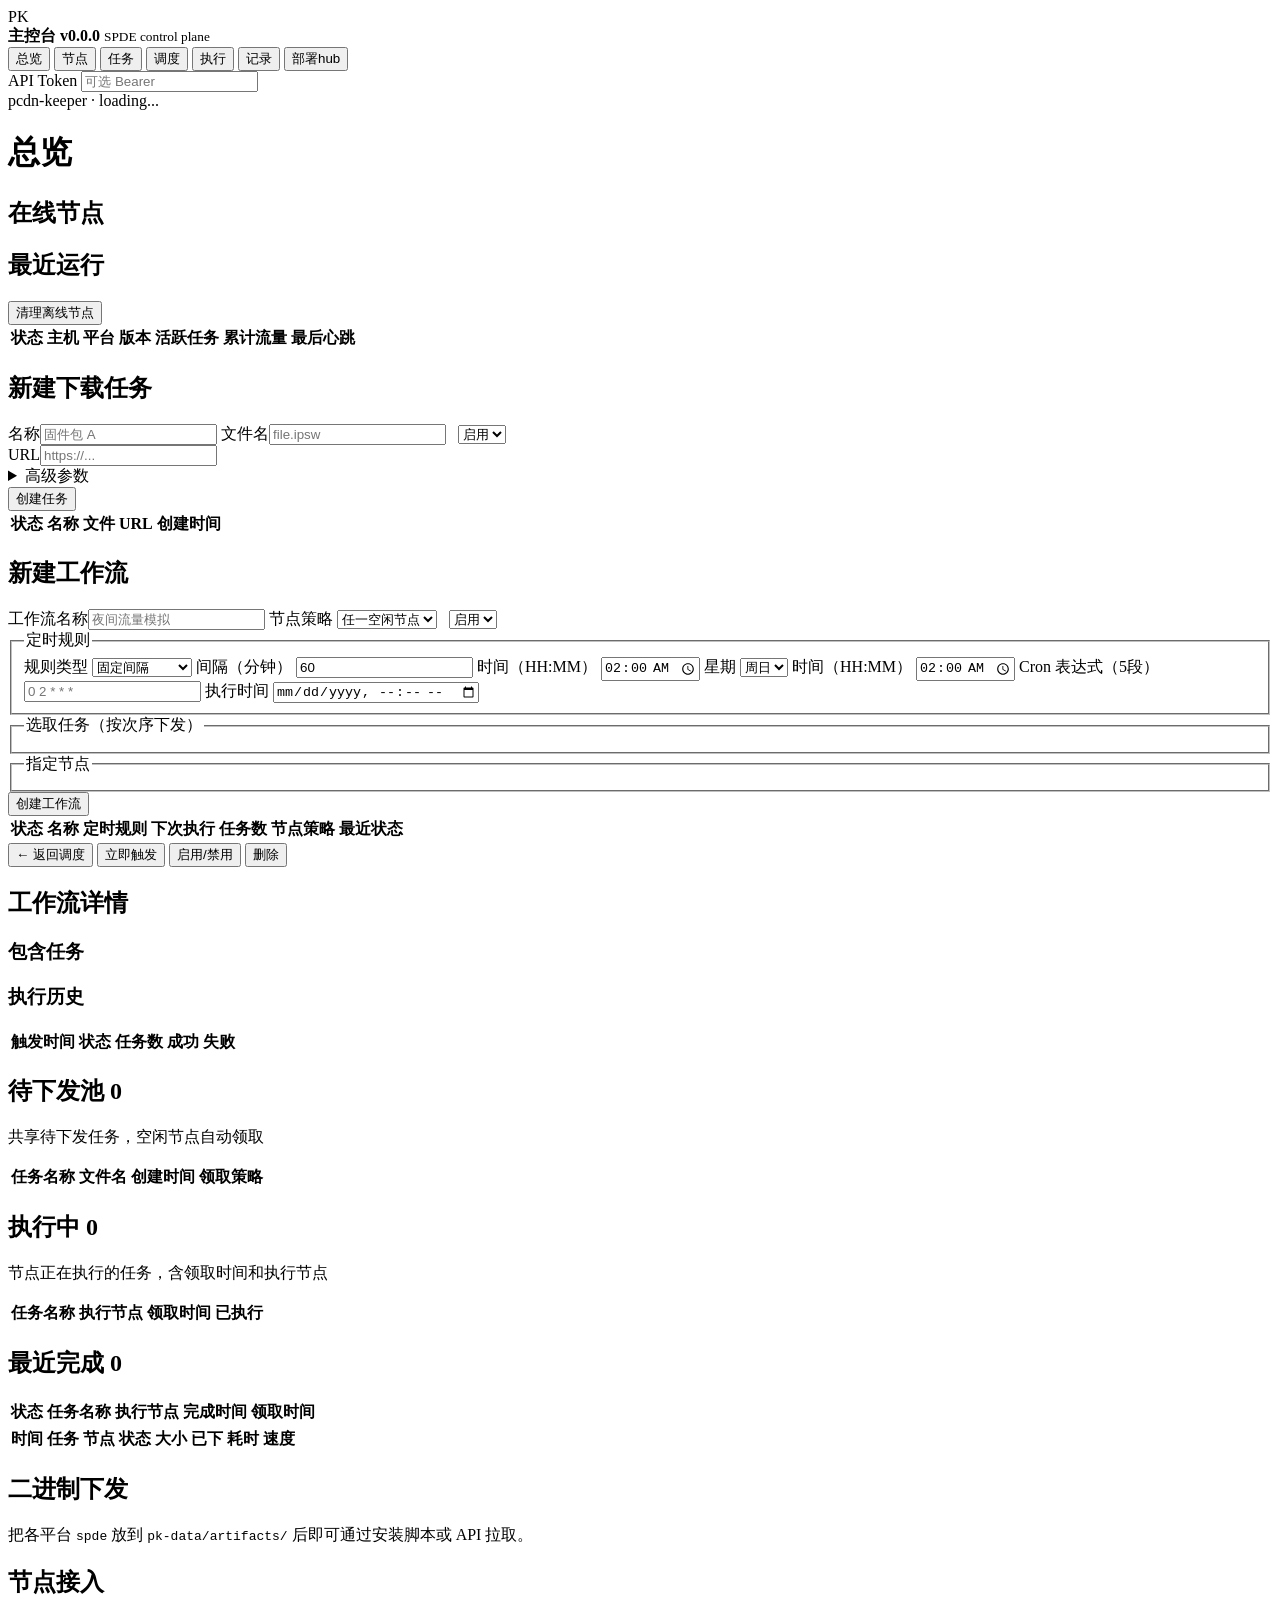
==== web/index.html @ dc01ba3b "feat: 接收spde实时进度 + 版本号接口 + 前端版本显示 - WebSocket新增task_progress消息处理，实时更新单任务进度 - WsManager新增内存实时状态存储(节点总" ====
<!DOCTYPE html>
<html lang="zh-CN">
<head>
  <meta charset="UTF-8" />
  <meta name="viewport" content="width=device-width, initial-scale=1" />
  <title>PK · SPDE 主控</title>
  <link rel="stylesheet" href="/assets/style.css" />
</head>
<body>
  <aside class="rail">
    <div class="brand">
      <span class="mark">PK</span>
      <div>
        <strong>主控台 <span id="pk-version" class="ver">v0.0.0</span></strong>
        <small>SPDE control plane</small>
      </div>
    </div>
    <nav>
      <button class="nav on" data-view="dash">总览</button>
      <button class="nav" data-view="nodes">节点</button>
      <button class="nav" data-view="tasks">任务</button>
      <button class="nav" data-view="workflows">调度</button>
      <button class="nav" data-view="execution">执行</button>
      <button class="nav" data-view="runs">记录</button>
      <button class="nav" data-view="ship">部署hub</button>
    </nav>
    <div class="rail-foot">
      <label>API Token</label>
      <input id="token" type="password" placeholder="可选 Bearer" autocomplete="off" />
    </div>
    <div class="rail-version" id="rail-version">pcdn-keeper · loading...</div>
  </aside>

  <main>
    <header class="top">
      <h1 id="title">总览</h1>
      <div class="top-meta" id="clock"></div>
    </header>

    <!-- ==================== 总览 ==================== -->
    <section id="view-dash" class="view">
      <div class="kpis" id="kpis"></div>
      <div class="split">
        <article class="panel">
          <h2>在线节点</h2>
          <div id="dash-nodes" class="list"></div>
        </article>
        <article class="panel">
          <h2>最近运行</h2>
          <div id="dash-runs" class="list"></div>
        </article>
      </div>
    </section>

    <!-- ==================== 节点 ==================== -->
    <section id="view-nodes" class="view hidden">
      <div class="toolbar">
        <button id="purge-offline" class="ghost">清理离线节点</button>
      </div>
      <div class="table-wrap">
        <table>
          <thead>
            <tr>
              <th>状态</th><th>主机</th><th>平台</th><th>版本</th>
              <th>活跃任务</th><th>累计流量</th><th>最后心跳</th><th></th>
            </tr>
          </thead>
          <tbody id="node-body"></tbody>
        </table>
      </div>
    </section>

    <!-- ==================== 任务（任务池） ==================== -->
    <section id="view-tasks" class="view hidden">
      <article class="panel form-panel">
        <h2>新建下载任务</h2>
        <form id="task-form">
          <div class="grid3">
            <label>名称<input name="name" required placeholder="固件包 A" /></label>
            <label>文件名<input name="filename" required placeholder="file.ipsw" /></label>
            <label>&nbsp;
              <select name="enable_init">
                <option value="true" selected>启用</option>
                <option value="false">禁用</option>
              </select>
            </label>
          </div>
          <label>URL<input name="url" required placeholder="https://..." /></label>
          <details class="adv">
            <summary>高级参数</summary>
            <div class="grid3">
              <label>单文件并发连接数
                <input type="number" name="connections_per_file" min="1" max="64" placeholder="默认 8" />
              </label>
              <label>重试次数
                <input type="number" name="retry_times" min="0" max="20" placeholder="默认 3" />
              </label>
              <label>超时（秒）
                <input type="number" name="timeout" min="10" placeholder="默认 1800" />
              </label>
              <label>最大并发（全局）
                <input type="number" name="max_concurrent" min="1" max="64" placeholder="默认 4" />
              </label>
              <label>保存路径
                <input name="save_path" placeholder="默认 /tmp" />
              </label>
              <label class="chk-row">
                <input type="checkbox" name="skip_tls_verify" /> 跳过 TLS 验证 <span class="def-hint" data-def="skip_tls_verify"></span>
              </label>
              <label class="chk-row">
                <input type="checkbox" name="dry_run" /> 落盘 <span class="def-hint" data-def="dry_run"></span>
              </label>
            </div>
          </details>
          <div class="row">
            <button type="submit">创建任务</button>
          </div>
        </form>
      </article>
      <div class="table-wrap">
        <table>
          <thead>
            <tr>
              <th>状态</th><th>名称</th><th>文件</th><th>URL</th><th>创建时间</th><th></th>
            </tr>
          </thead>
          <tbody id="task-body"></tbody>
        </table>
      </div>
    </section>

    <!-- ==================== 调度（工作流） ==================== -->
    <section id="view-workflows" class="view hidden">
      <article class="panel form-panel">
        <h2>新建工作流</h2>
        <form id="workflow-form">
          <div class="grid3">
            <label>工作流名称<input name="name" required placeholder="夜间流量模拟" /></label>
            <label>节点策略
              <select name="target">
                <option value="any">任一空闲节点</option>
                <option value="all">全部在线节点</option>
                <option value="nodes">指定节点</option>
              </select>
            </label>
            <label>&nbsp;
              <select name="enable_init">
                <option value="true" selected>启用</option>
                <option value="false">禁用</option>
              </select>
            </label>
          </div>

          <fieldset class="schedule-group">
            <legend>定时规则</legend>
            <div class="grid3">
              <label>规则类型
                <select name="schedule_type" id="schedule-type">
                  <option value="interval">固定间隔</option>
                  <option value="daily">每天固定时间</option>
                  <option value="weekly">每周固定时间</option>
                  <option value="cron">Cron 表达式</option>
                  <option value="once">一次性执行</option>
                </select>
              </label>
              <!-- 间隔 -->
              <label class="sch-field" data-sch="interval">间隔（分钟）
                <input type="number" name="interval_minutes" min="1" value="60" />
              </label>
              <!-- 每天 -->
              <label class="sch-field hidden" data-sch="daily">时间（HH:MM）
                <input type="time" name="daily_time" value="02:00" />
              </label>
              <!-- 每周 -->
              <label class="sch-field hidden" data-sch="weekly">星期
                <select name="weekly_day">
                  <option value="0">周日</option>
                  <option value="1">周一</option>
                  <option value="2">周二</option>
                  <option value="3">周三</option>
                  <option value="4">周四</option>
                  <option value="5">周五</option>
                  <option value="6">周六</option>
                </select>
              </label>
              <label class="sch-field hidden" data-sch="weekly">时间（HH:MM）
                <input type="time" name="weekly_time" value="02:00" />
              </label>
              <!-- Cron -->
              <label class="sch-field hidden" data-sch="cron">Cron 表达式（5段）
                <input name="cron_expr" placeholder="0 2 * * *" />
              </label>
              <!-- 一次性 -->
              <label class="sch-field hidden" data-sch="once">执行时间
                <input type="datetime-local" name="once_at" />
              </label>
            </div>
          </fieldset>

          <fieldset class="task-picker">
            <legend>选取任务（按次序下发）</legend>
            <div id="task-picker-list" class="check-list"></div>
          </fieldset>

          <fieldset class="node-picker hidden" id="node-picker-wrap">
            <legend>指定节点</legend>
            <div id="node-picker-list" class="check-list"></div>
          </fieldset>

          <div class="row">
            <button type="submit">创建工作流</button>
          </div>
        </form>
      </article>

      <div class="table-wrap">
        <table>
          <thead>
            <tr>
              <th>状态</th><th>名称</th><th>定时规则</th><th>下次执行</th><th>任务数</th><th>节点策略</th><th>最近状态</th><th></th>
            </tr>
          </thead>
          <tbody id="workflow-body"></tbody>
        </table>
      </div>
    </section>

    <!-- ==================== 工作流详情 ==================== -->
    <section id="view-workflow-detail" class="view hidden">
      <div class="toolbar">
        <button id="wf-back" class="ghost">← 返回调度</button>
        <button id="wf-trigger" class="primary">立即触发</button>
        <button id="wf-toggle" class="ghost">启用/禁用</button>
        <button id="wf-delete" class="danger">删除</button>
      </div>
      <article class="panel">
        <h2 id="wf-detail-name">工作流详情</h2>
        <div class="wf-meta" id="wf-detail-meta"></div>
      </article>
      <div class="split">
        <article class="panel">
          <h3>包含任务</h3>
          <div id="wf-detail-tasks" class="list"></div>
        </article>
        <article class="panel">
          <h3>执行历史</h3>
          <div class="table-wrap">
            <table>
              <thead>
                <tr><th>触发时间</th><th>状态</th><th>任务数</th><th>成功</th><th>失败</th></tr>
              </thead>
              <tbody id="wf-detail-runs"></tbody>
            </table>
          </div>
        </article>
      </div>
    </section>

    <!-- ==================== 执行（待下发池 + 执行中） ==================== -->
    <section id="view-execution" class="view hidden">
      <div class="kpis" id="exec-kpis"></div>
      <div class="split">
        <article class="panel">
          <h2>待下发池 <span id="exec-pending-count" class="pill">0</span></h2>
          <p class="hint">共享待下发任务，空闲节点自动领取</p>
          <div class="table-wrap">
            <table>
              <thead>
                <tr><th>任务名称</th><th>文件名</th><th>创建时间</th><th>领取策略</th></tr>
              </thead>
              <tbody id="exec-pending-body"></tbody>
            </table>
          </div>
        </article>
        <article class="panel">
          <h2>执行中 <span id="exec-running-count" class="pill">0</span></h2>
          <p class="hint">节点正在执行的任务，含领取时间和执行节点</p>
          <div class="table-wrap">
            <table>
              <thead>
                <tr><th>任务名称</th><th>执行节点</th><th>领取时间</th><th>已执行</th></tr>
              </thead>
              <tbody id="exec-running-body"></tbody>
            </table>
          </div>
        </article>
      </div>
      <article class="panel">
        <h2>最近完成 <span id="exec-done-count" class="pill">0</span></h2>
        <div class="table-wrap">
          <table>
            <thead>
              <tr><th>状态</th><th>任务名称</th><th>执行节点</th><th>完成时间</th><th>领取时间</th></tr>
            </thead>
            <tbody id="exec-done-body"></tbody>
          </table>
        </div>
      </article>
    </section>

    <!-- ==================== 记录 ==================== -->
    <section id="view-runs" class="view hidden">
      <div class="table-wrap">
        <table>
          <thead>
            <tr>
              <th>时间</th><th>任务</th><th>节点</th><th>状态</th>
              <th>大小</th><th>已下</th><th>耗时</th><th>速度</th>
            </tr>
          </thead>
          <tbody id="run-body"></tbody>
        </table>
      </div>
    </section>

    <!-- ==================== 下发 ==================== -->
    <section id="view-ship" class="view hidden">
      <article class="panel">
        <h2>二进制下发</h2>
        <p class="hint">把各平台 <code>spde</code> 放到 <code>pk-data/artifacts/</code> 后即可通过安装脚本或 API 拉取。</p>
        <div id="arts" class="list"></div>
      </article>
      <article class="panel">
        <h2>节点接入</h2>
        <pre id="install-hint"></pre>
      </article>
    </section>
  </main>
  <script src="/assets/app.js"></script>
</body>
</html>
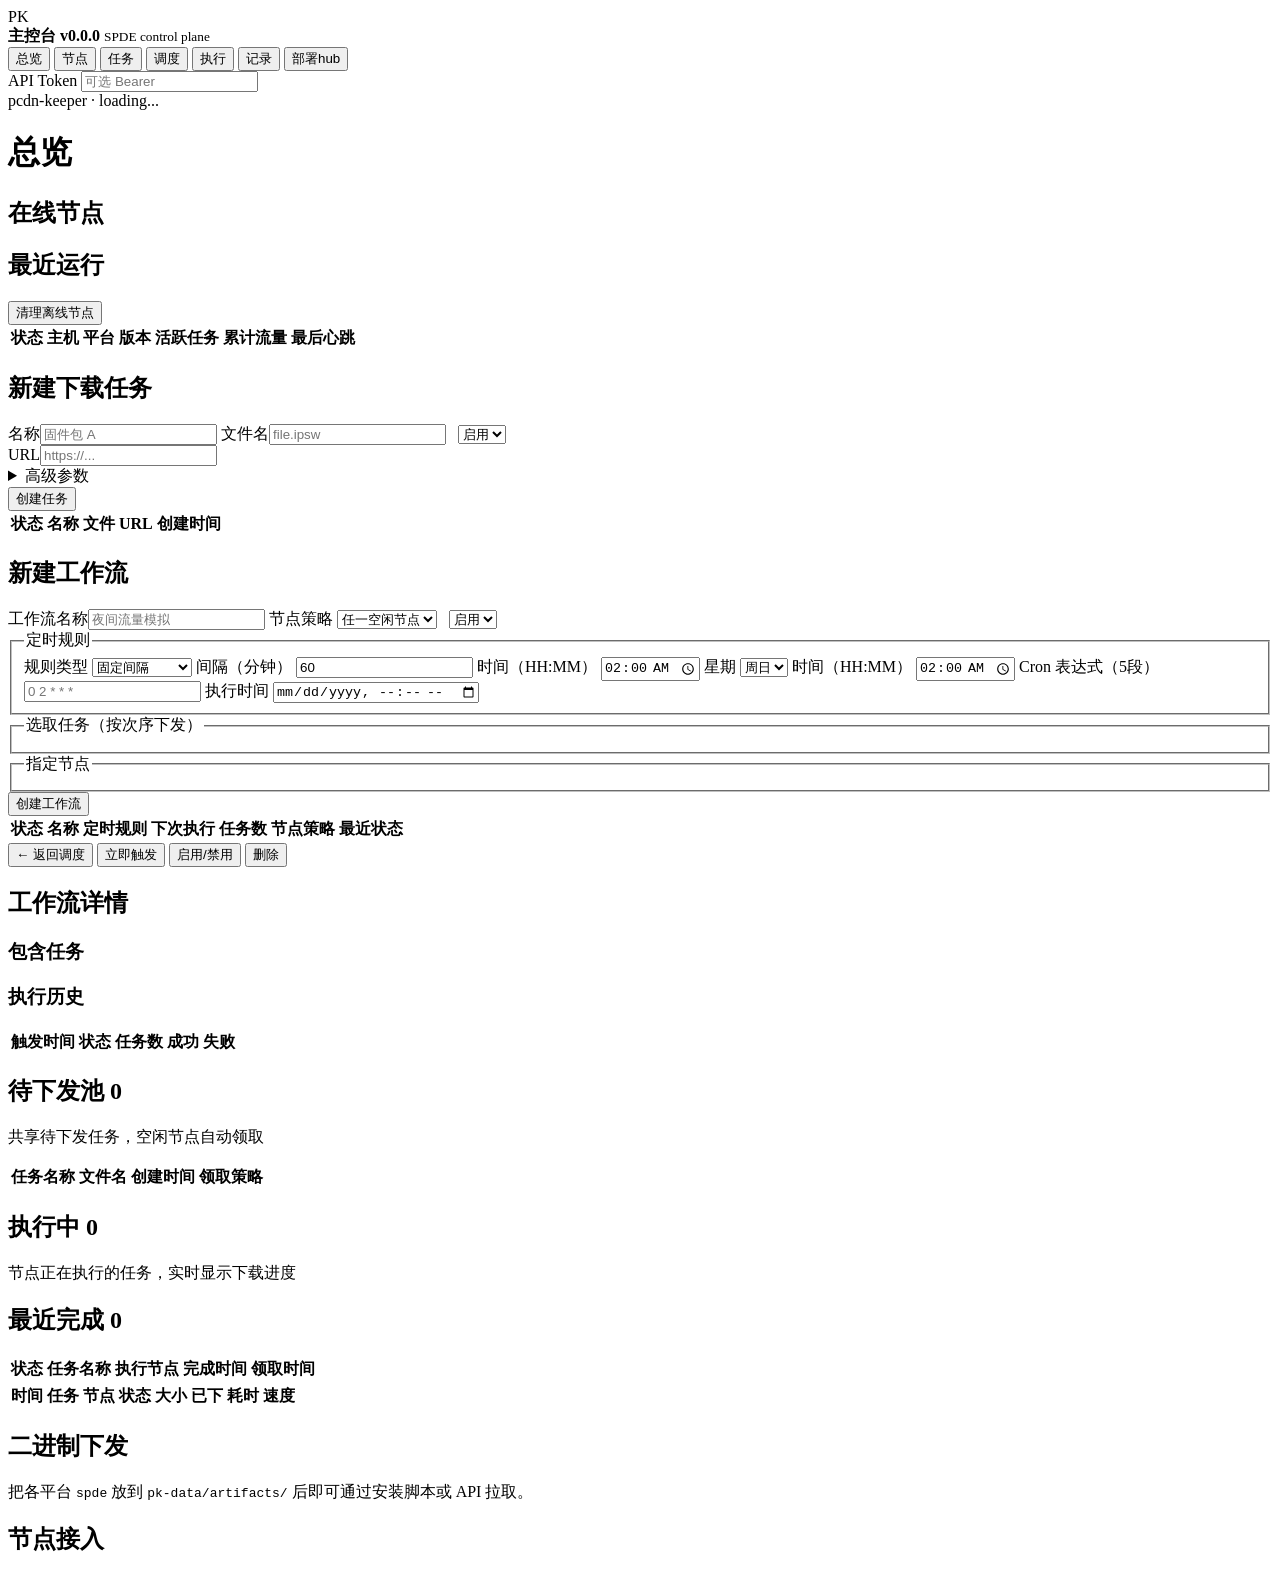
==== commit 3afaca75: "feat: 执行页面布局优化 - 垂直排列+执行中卡片式实时进度 - 三个显示块(待下发池/执行中/最近完成)改为垂直从上往下排列 - 执行中从表格改为卡片式布局，重点显示实时进度 - 每张卡片显示:" ====
--- a/web/index.html
+++ b/web/index.html
@@ -30,13 +30,11 @@
     </div>
     <div class="rail-version" id="rail-version">pcdn-keeper · loading...</div>
   </aside>
-
   <main>
     <header class="top">
       <h1 id="title">总览</h1>
       <div class="top-meta" id="clock"></div>
     </header>
-
     <!-- ==================== 总览 ==================== -->
     <section id="view-dash" class="view">
       <div class="kpis" id="kpis"></div>
@@ -51,7 +49,6 @@
         </article>
       </div>
     </section>
-
     <!-- ==================== 节点 ==================== -->
     <section id="view-nodes" class="view hidden">
       <div class="toolbar">
@@ -69,7 +66,6 @@
         </table>
       </div>
     </section>
-
     <!-- ==================== 任务（任务池） ==================== -->
     <section id="view-tasks" class="view hidden">
       <article class="panel form-panel">
@@ -128,7 +124,6 @@
         </table>
       </div>
     </section>
-
     <!-- ==================== 调度（工作流） ==================== -->
     <section id="view-workflows" class="view hidden">
       <article class="panel form-panel">
@@ -150,7 +145,6 @@
               </select>
             </label>
           </div>
-
           <fieldset class="schedule-group">
             <legend>定时规则</legend>
             <div class="grid3">
@@ -163,15 +157,12 @@
                   <option value="once">一次性执行</option>
                 </select>
               </label>
-              <!-- 间隔 -->
               <label class="sch-field" data-sch="interval">间隔（分钟）
                 <input type="number" name="interval_minutes" min="1" value="60" />
               </label>
-              <!-- 每天 -->
               <label class="sch-field hidden" data-sch="daily">时间（HH:MM）
                 <input type="time" name="daily_time" value="02:00" />
               </label>
-              <!-- 每周 -->
               <label class="sch-field hidden" data-sch="weekly">星期
                 <select name="weekly_day">
                   <option value="0">周日</option>
@@ -186,33 +177,27 @@
               <label class="sch-field hidden" data-sch="weekly">时间（HH:MM）
                 <input type="time" name="weekly_time" value="02:00" />
               </label>
-              <!-- Cron -->
               <label class="sch-field hidden" data-sch="cron">Cron 表达式（5段）
                 <input name="cron_expr" placeholder="0 2 * * *" />
               </label>
-              <!-- 一次性 -->
               <label class="sch-field hidden" data-sch="once">执行时间
                 <input type="datetime-local" name="once_at" />
               </label>
             </div>
           </fieldset>
-
           <fieldset class="task-picker">
             <legend>选取任务（按次序下发）</legend>
             <div id="task-picker-list" class="check-list"></div>
           </fieldset>
-
           <fieldset class="node-picker hidden" id="node-picker-wrap">
             <legend>指定节点</legend>
             <div id="node-picker-list" class="check-list"></div>
           </fieldset>
-
           <div class="row">
             <button type="submit">创建工作流</button>
           </div>
         </form>
       </article>
-
       <div class="table-wrap">
         <table>
           <thead>
@@ -224,7 +209,6 @@
         </table>
       </div>
     </section>
-
     <!-- ==================== 工作流详情 ==================== -->
     <section id="view-workflow-detail" class="view hidden">
       <div class="toolbar">
@@ -255,36 +239,32 @@
         </article>
       </div>
     </section>
-
-    <!-- ==================== 执行（待下发池 + 执行中） ==================== -->
+    <!-- ==================== 执行（垂直排列：待下发 → 执行中 → 最近完成） ==================== -->
     <section id="view-execution" class="view hidden">
       <div class="kpis" id="exec-kpis"></div>
-      <div class="split">
-        <article class="panel">
-          <h2>待下发池 <span id="exec-pending-count" class="pill">0</span></h2>
-          <p class="hint">共享待下发任务，空闲节点自动领取</p>
-          <div class="table-wrap">
-            <table>
-              <thead>
-                <tr><th>任务名称</th><th>文件名</th><th>创建时间</th><th>领取策略</th></tr>
-              </thead>
-              <tbody id="exec-pending-body"></tbody>
-            </table>
-          </div>
-        </article>
-        <article class="panel">
-          <h2>执行中 <span id="exec-running-count" class="pill">0</span></h2>
-          <p class="hint">节点正在执行的任务，含领取时间和执行节点</p>
-          <div class="table-wrap">
-            <table>
-              <thead>
-                <tr><th>任务名称</th><th>执行节点</th><th>领取时间</th><th>已执行</th></tr>
-              </thead>
-              <tbody id="exec-running-body"></tbody>
-            </table>
-          </div>
-        </article>
-      </div>
+
+      <!-- 待下发池 -->
+      <article class="panel">
+        <h2>待下发池 <span id="exec-pending-count" class="pill">0</span></h2>
+        <p class="hint">共享待下发任务，空闲节点自动领取</p>
+        <div class="table-wrap">
+          <table>
+            <thead>
+              <tr><th>任务名称</th><th>文件名</th><th>创建时间</th><th>领取策略</th></tr>
+            </thead>
+            <tbody id="exec-pending-body"></tbody>
+          </table>
+        </div>
+      </article>
+
+      <!-- 执行中（卡片式布局，详细实时进度） -->
+      <article class="panel">
+        <h2>执行中 <span id="exec-running-count" class="pill">0</span></h2>
+        <p class="hint">节点正在执行的任务，实时显示下载进度</p>
+        <div id="exec-running-cards" class="running-cards"></div>
+      </article>
+
+      <!-- 最近完成 -->
       <article class="panel">
         <h2>最近完成 <span id="exec-done-count" class="pill">0</span></h2>
         <div class="table-wrap">
@@ -297,7 +277,6 @@
         </div>
       </article>
     </section>
-
     <!-- ==================== 记录 ==================== -->
     <section id="view-runs" class="view hidden">
       <div class="table-wrap">
@@ -312,7 +291,6 @@
         </table>
       </div>
     </section>
-
     <!-- ==================== 下发 ==================== -->
     <section id="view-ship" class="view hidden">
       <article class="panel">
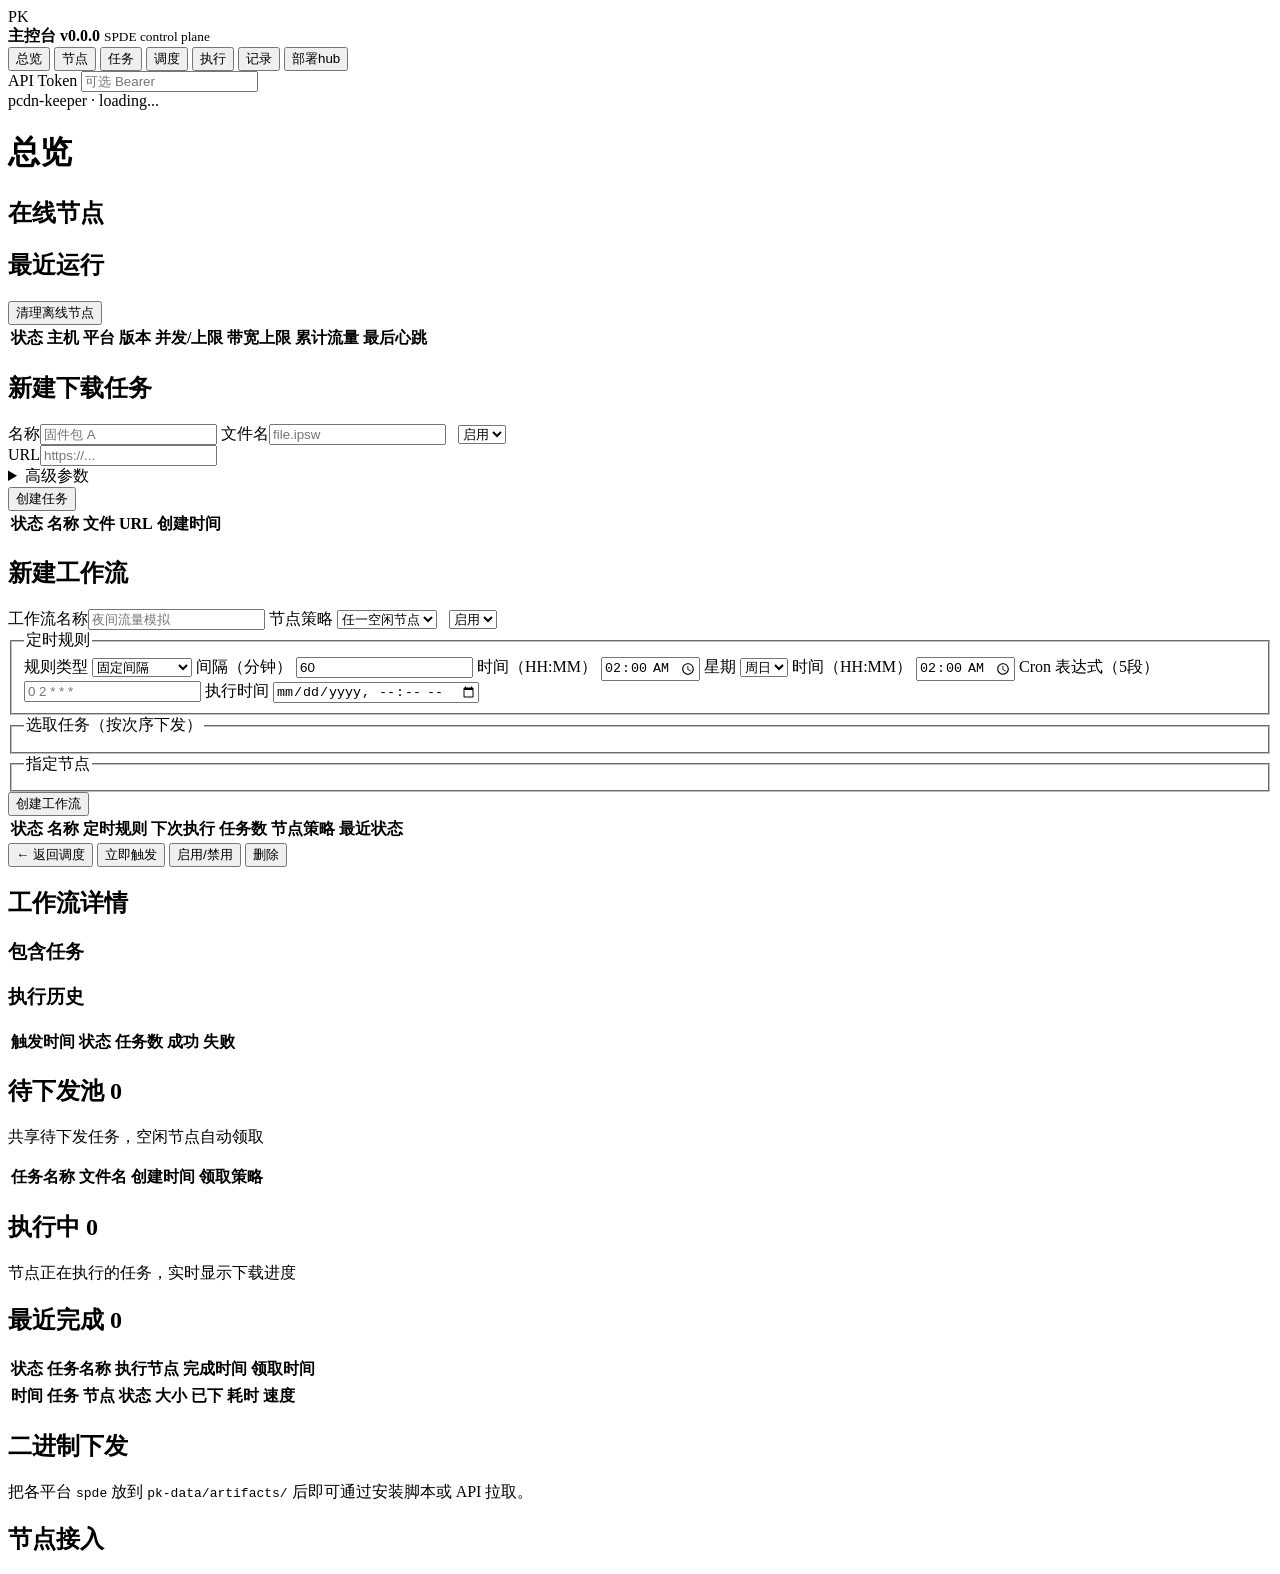
==== commit 26a4fc3f: "feat: 节点能力参数双向管理 + 版本兼容能力协商 节点能力注册: - 节点表新增 capabilities JSON 字段(通用能力参数, 灵活扩展) - AgentRegisterReq 新增" ====
--- a/web/index.html
+++ b/web/index.html
@@ -59,7 +59,7 @@
           <thead>
             <tr>
               <th>状态</th><th>主机</th><th>平台</th><th>版本</th>
-              <th>活跃任务</th><th>累计流量</th><th>最后心跳</th><th></th>
+              <th>并发/上限</th><th>带宽上限</th><th>累计流量</th><th>最后心跳</th><th></th>
             </tr>
           </thead>
           <tbody id="node-body"></tbody>
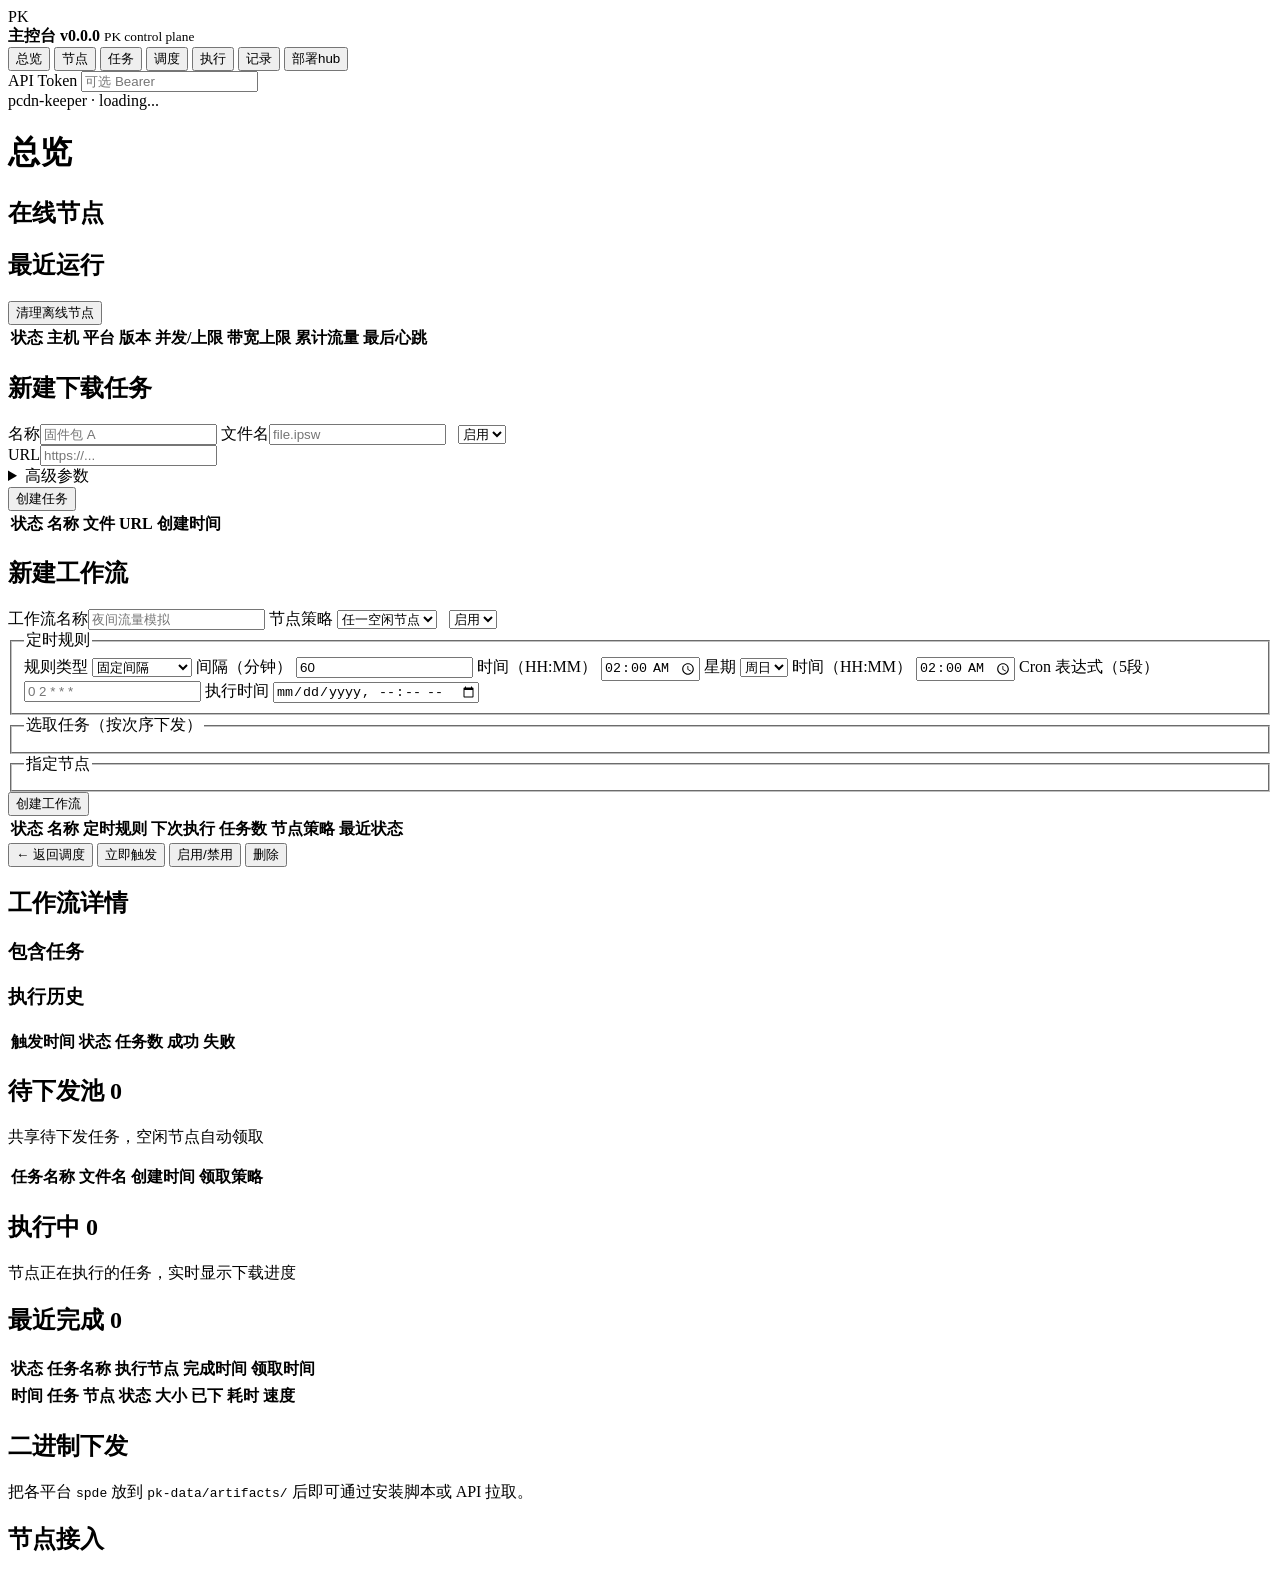
==== commit 57ae5d59: "fix: correct control plane label to PK control plane" ====
--- a/web/index.html
+++ b/web/index.html
@@ -4,6 +4,8 @@
   <meta charset="UTF-8" />
   <meta name="viewport" content="width=device-width, initial-scale=1" />
   <title>PK · SPDE 主控</title>
+  <link rel="icon" type="image/png" href="/favicon.png" />
+  <link rel="shortcut icon" type="image/png" href="/favicon.png" />
   <link rel="stylesheet" href="/assets/style.css" />
 </head>
 <body>
@@ -12,7 +14,7 @@
       <span class="mark">PK</span>
       <div>
         <strong>主控台 <span id="pk-version" class="ver">v0.0.0</span></strong>
-        <small>SPDE control plane</small>
+        <small>PK control plane</small>
       </div>
     </div>
     <nav>
@@ -104,7 +106,7 @@
                 <input type="checkbox" name="skip_tls_verify" /> 跳过 TLS 验证 <span class="def-hint" data-def="skip_tls_verify"></span>
               </label>
               <label class="chk-row">
-                <input type="checkbox" name="dry_run" /> 落盘 <span class="def-hint" data-def="dry_run"></span>
+                <input type="checkbox" name="dry_run" checked /> 不落盘 <span class="def-hint" data-def="dry_run"></span>
               </label>
             </div>
           </details>
